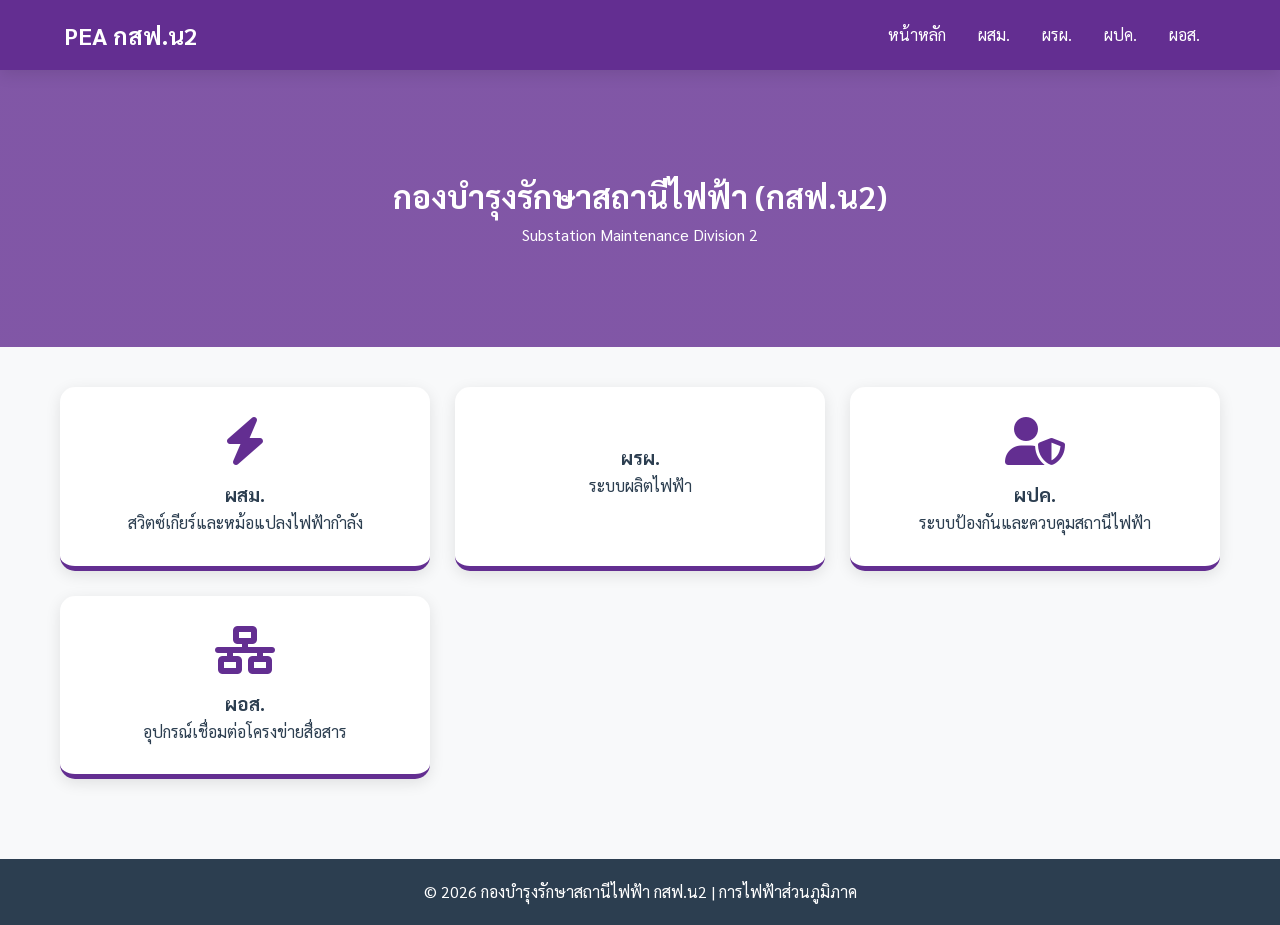
==== index.html @ c738bd3c "Add initial HTML structure for substation maintenance" ====
<!DOCTYPE html>
<html lang="th">
<head>
    <meta charset="UTF-8">
    <title>กสฟ.น2 - Substation Maintenance</title>
    <link rel="stylesheet" href="style.css">
    <link rel="stylesheet" href="https://cdnjs.cloudflare.com/ajax/libs/font-awesome/6.0.0/css/all.min.css">
</head>
<body>

<nav>
    <a href="index.html" class="logo">PEA กสฟ.น2</a>
    <ul>
        <li><a href="index.html">หน้าหลัก</a></li>
        <li><a href="dept1.html">ผสม.</a></li>
        <li><a href="dept2.html">ผรผ.</a></li>
        <li><a href="dept3.html">ผปค.</a></li>
        <li><a href="dept4.html">ผอส.</a></li>
    </ul>
</nav>

<header class="header-hero">
    <h1>กองบำรุงรักษาสถานีไฟฟ้า (กสฟ.น2)</h1>
    <p>Substation Maintenance Division 2</p>
</header>

<div class="container">
    <div class="grid">
        <a href="dept1.html" class="dept-card">
            <i class="fas fa-bolt"></i>
            <h3>ผสม.</h3>
            <p>สวิตซ์เกียร์และหม้อแปลงไฟฟ้ากำลัง</p>
        </a>
        <a href="dept2.html" class="dept-card">
            <i class="fas fa-engine"></i>
            <h3>ผรผ.</h3>
            <p>ระบบผลิตไฟฟ้า</p>
        </a>
        <a href="dept3.html" class="dept-card">
            <i class="fas fa-user-shield"></i>
            <h3>ผปค.</h3>
            <p>ระบบป้องกันและควบคุมสถานีไฟฟ้า</p>
        </a>
        <a href="dept4.html" class="dept-card">
            <i class="fas fa-network-wired"></i>
            <h3>ผอส.</h3>
            <p>อุปกรณ์เชื่อมต่อโครงข่ายสื่อสาร</p>
        </a>
    </div>
</div>

<footer>
    <p>© 2026 กองบำรุงรักษาสถานีไฟฟ้า กสฟ.น2 | การไฟฟ้าส่วนภูมิภาค</p>
</footer>

</body>
</html>
---- style.css ----
/* Google Font: Sarabun */
@import url('https://fonts.googleapis.com/css2?family=Sarabun:wght@300;400;700&display=swap');

:root {
    --pea-purple: #632E91;
    --pea-gold: #f1c40f;
    --dark: #2c3e50;
    --light: #ecf0f1;
    --white: #ffffff;
    --shadow: 0 4px 15px rgba(0,0,0,0.1);
}

* {
    margin: 0; padding: 0; box-sizing: border-box;
    font-family: 'Sarabun', sans-serif;
}

body { background-color: #f8f9fa; color: var(--dark); line-height: 1.6; }

/* Navigation */
nav {
    background: var(--pea-purple);
    padding: 1rem 5%;
    display: flex;
    justify-content: space-between;
    align-items: center;
    position: sticky;
    top: 0; z-index: 1000;
    box-shadow: var(--shadow);
}

nav .logo { color: var(--white); font-weight: bold; font-size: 1.5rem; text-decoration: none; }

nav ul { display: flex; list-style: none; }

nav ul li a {
    color: var(--white);
    text-decoration: none;
    padding: 0.5rem 1rem;
    transition: 0.3s;
}

nav ul li a:hover { color: var(--pea-gold); }

/* Header Section */
.header-hero {
    background: linear-gradient(rgba(99, 46, 145, 0.8), rgba(99, 46, 145, 0.8)), 
                url('https://images.unsplash.com/photo-1558444479-c8a510526a8e?auto=format&fit=crop&w=1200') center/cover;
    color: white;
    text-align: center;
    padding: 100px 20px;
}

/* Dashboard Grid */
.container { max-width: 1200px; margin: auto; padding: 40px 20px; }

.grid {
    display: grid;
    grid-template-columns: repeat(auto-fit, minmax(280px, 1fr));
    gap: 25px;
}

.dept-card {
    background: var(--white);
    padding: 30px;
    border-radius: 15px;
    text-align: center;
    box-shadow: var(--shadow);
    transition: 0.3s;
    text-decoration: none;
    color: var(--dark);
    border-bottom: 5px solid var(--pea-purple);
}

.dept-card:hover { transform: translateY(-10px); }

.dept-card i { font-size: 3rem; color: var(--pea-purple); margin-bottom: 15px; }

/* Dashboard Frame */
.dashboard-box {
    background: var(--white);
    padding: 20px;
    border-radius: 15px;
    box-shadow: var(--shadow);
    margin-top: 30px;
}

iframe { width: 100%; height: 600px; border: none; border-radius: 10px; }

footer { background: var(--dark); color: white; text-align: center; padding: 20px; margin-top: 40px; }
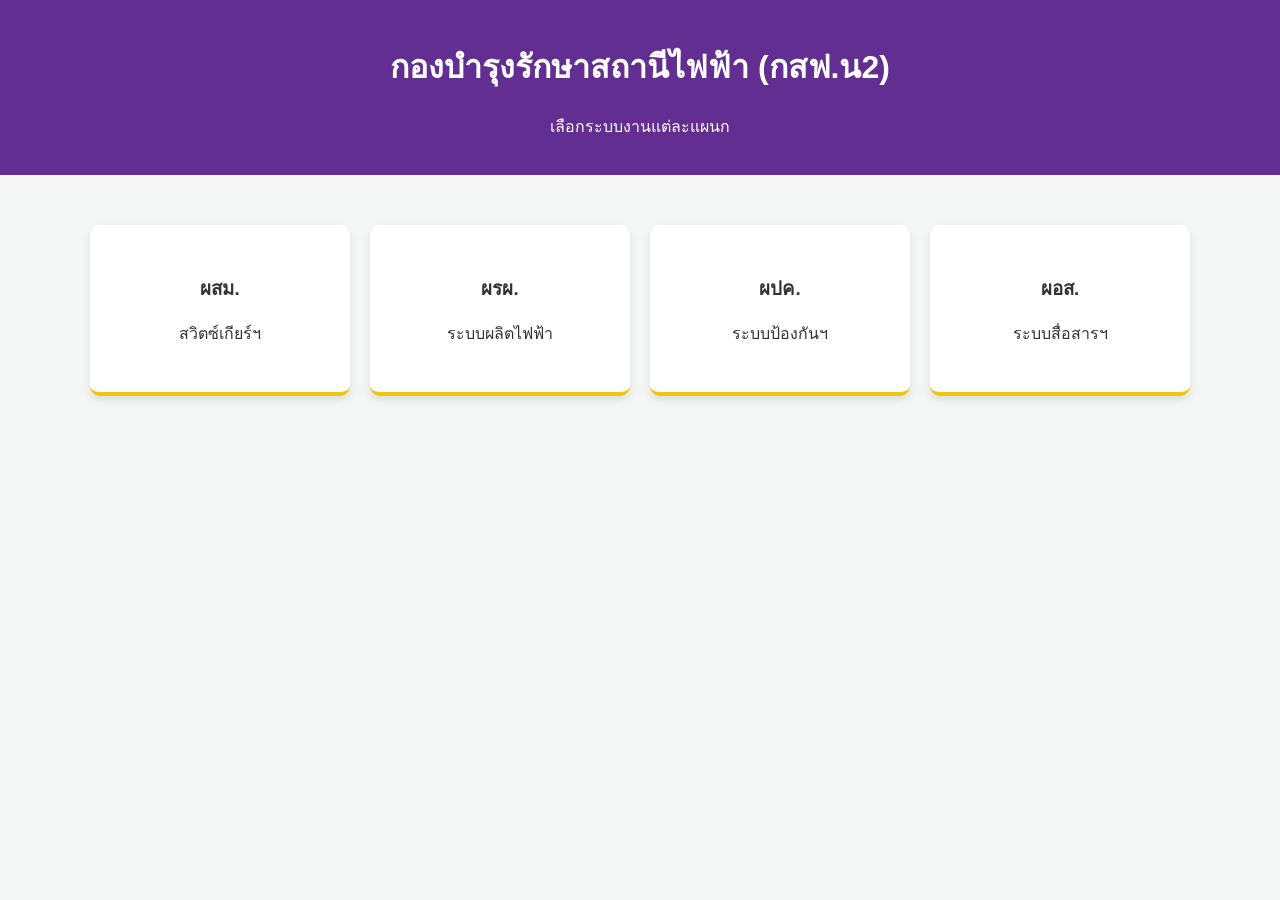
==== commit 0629b19c: "Update index.html" ====
--- a/index.html
+++ b/index.html
@@ -2,56 +2,25 @@
 <html lang="th">
 <head>
     <meta charset="UTF-8">
-    <title>กสฟ.น2 - Substation Maintenance</title>
-    <link rel="stylesheet" href="style.css">
-    <link rel="stylesheet" href="https://cdnjs.cloudflare.com/ajax/libs/font-awesome/6.0.0/css/all.min.css">
+    <title>กสฟ.น2 - หน้าหลัก</title>
+    <style>
+        body { font-family: sans-serif; background: #f4f7f6; margin: 0; padding: 0; }
+        header { background: #632E91; color: white; padding: 20px; text-align: center; }
+        .grid { display: flex; justify-content: center; gap: 20px; margin-top: 50px; flex-wrap: wrap; }
+        .card { background: white; padding: 30px; border-radius: 10px; box-shadow: 0 4px 8px rgba(0,0,0,0.1); width: 200px; text-align: center; text-decoration: none; color: #333; border-bottom: 4px solid #f1c40f; }
+        .card:hover { transform: translateY(-5px); }
+    </style>
 </head>
 <body>
-
-<nav>
-    <a href="index.html" class="logo">PEA กสฟ.น2</a>
-    <ul>
-        <li><a href="index.html">หน้าหลัก</a></li>
-        <li><a href="dept1.html">ผสม.</a></li>
-        <li><a href="dept2.html">ผรผ.</a></li>
-        <li><a href="dept3.html">ผปค.</a></li>
-        <li><a href="dept4.html">ผอส.</a></li>
-    </ul>
-</nav>
-
-<header class="header-hero">
-    <h1>กองบำรุงรักษาสถานีไฟฟ้า (กสฟ.น2)</h1>
-    <p>Substation Maintenance Division 2</p>
-</header>
-
-<div class="container">
+    <header>
+        <h1>กองบำรุงรักษาสถานีไฟฟ้า (กสฟ.น2)</h1>
+        <p>เลือกระบบงานแต่ละแผนก</p>
+    </header>
     <div class="grid">
-        <a href="dept1.html" class="dept-card">
-            <i class="fas fa-bolt"></i>
-            <h3>ผสม.</h3>
-            <p>สวิตซ์เกียร์และหม้อแปลงไฟฟ้ากำลัง</p>
-        </a>
-        <a href="dept2.html" class="dept-card">
-            <i class="fas fa-engine"></i>
-            <h3>ผรผ.</h3>
-            <p>ระบบผลิตไฟฟ้า</p>
-        </a>
-        <a href="dept3.html" class="dept-card">
-            <i class="fas fa-user-shield"></i>
-            <h3>ผปค.</h3>
-            <p>ระบบป้องกันและควบคุมสถานีไฟฟ้า</p>
-        </a>
-        <a href="dept4.html" class="dept-card">
-            <i class="fas fa-network-wired"></i>
-            <h3>ผอส.</h3>
-            <p>อุปกรณ์เชื่อมต่อโครงข่ายสื่อสาร</p>
-        </a>
+        <a href="dept1.html" class="card"><h3>ผสม.</h3><p>สวิตซ์เกียร์ฯ</p></a>
+        <a href="dept2.html" class="card"><h3>ผรผ.</h3><p>ระบบผลิตไฟฟ้า</p></a>
+        <a href="dept3.html" class="card"><h3>ผปค.</h3><p>ระบบป้องกันฯ</p></a>
+        <a href="dept4.html" class="card"><h3>ผอส.</h3><p>ระบบสื่อสารฯ</p></a>
     </div>
-</div>
-
-<footer>
-    <p>© 2026 กองบำรุงรักษาสถานีไฟฟ้า กสฟ.น2 | การไฟฟ้าส่วนภูมิภาค</p>
-</footer>
-
 </body>
 </html>
